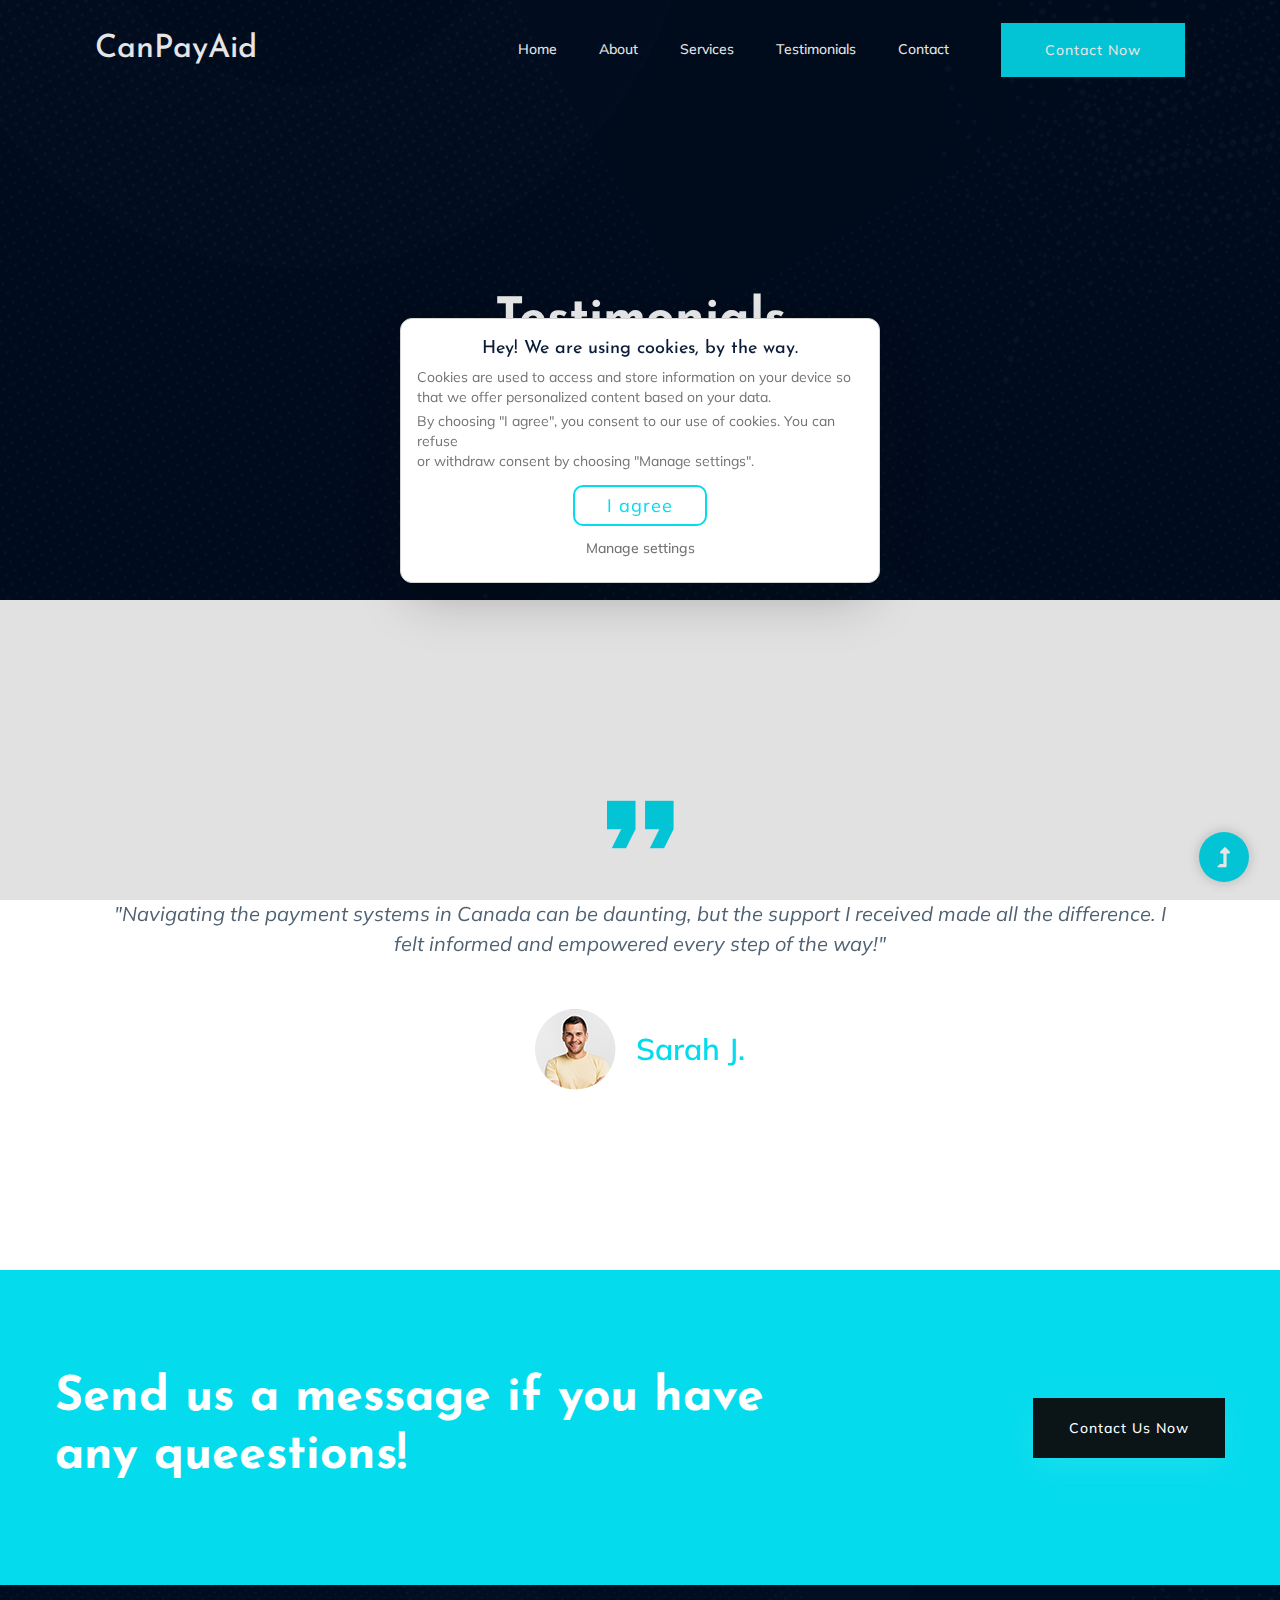
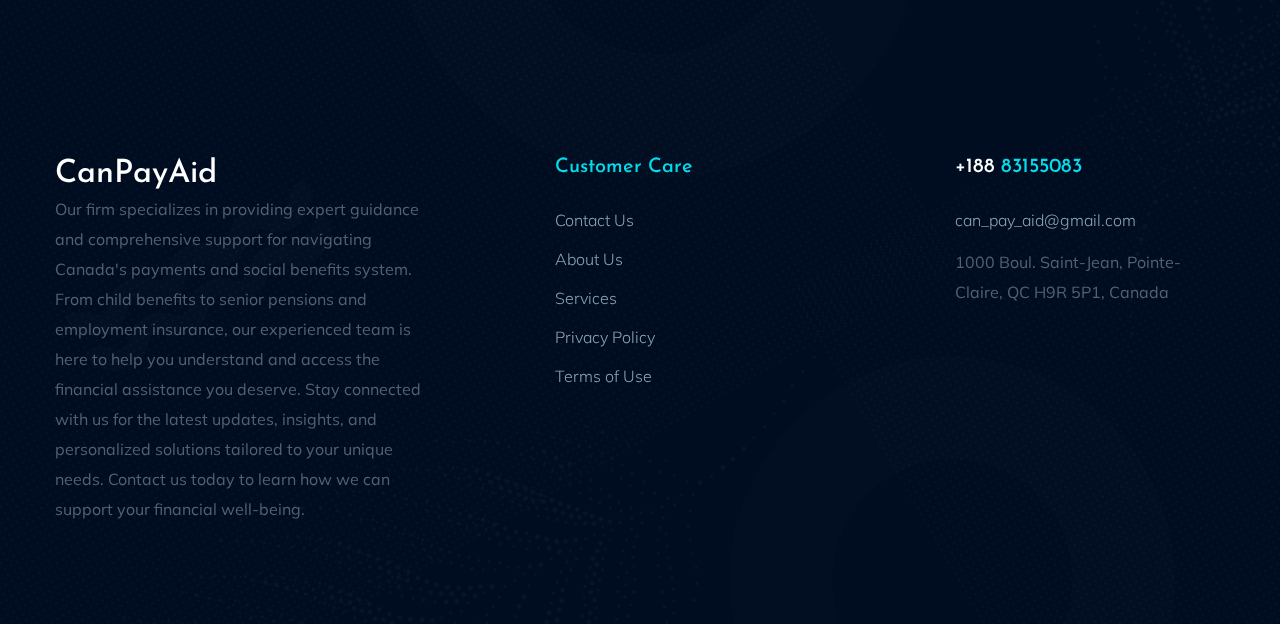
==== testimonials.html @ bedd72ec "WIP" ====
<!DOCTYPE html>
<html class="no-js" lang="zxx">
    <head>
        <meta charset="utf-8" />
        <meta http-equiv="x-ua-compatible" content="ie=edge" />
        <title>CanPayAid</title>
        <meta name="description" content="" />
        <meta name="viewport" content="width=device-width, initial-scale=1" />

        <link
            rel="shortcut icon"
            type="image/x-icon"
            href="assets/img/favicon.ico"
        />

        <!-- Cookie banner -->
        <link rel="stylesheet" href="cookie/on-cookies.css" />
        <script type="module" src="cookie/on-cookies.js" defer></script>

        <!-- CSS here -->
        <link rel="stylesheet" href="assets/css/bootstrap.min.css" />
        <link rel="stylesheet" href="assets/css/owl.carousel.min.css" />
        <link rel="stylesheet" href="assets/css/slicknav.css" />
        <link rel="stylesheet" href="assets/css/flaticon.css" />
        <link rel="stylesheet" href="assets/css/animate.min.css" />
        <link rel="stylesheet" href="assets/css/magnific-popup.css" />
        <link rel="stylesheet" href="assets/css/fontawesome-all.min.css" />
        <link rel="stylesheet" href="assets/css/themify-icons.css" />
        <link rel="stylesheet" href="assets/css/slick.css" />
        <link rel="stylesheet" href="assets/css/nice-select.css" />
        <link rel="stylesheet" href="assets/css/style.css" />
    </head>

    <body>
        <!-- Preloader Start -->
        <div id="preloader-active">
            <div
                class="preloader d-flex align-items-center justify-content-center"
            >
                <div class="preloader-inner position-relative">
                    <div class="preloader-circle"></div>
                    <div class="preloader-img pere-text">
                        <img src="assets/img/logo/loder.jpg" alt="" />
                    </div>
                </div>
            </div>
        </div>
        <!-- Preloader Start -->
        <header>
            <!-- Header Start -->
            <div class="header-area header_area header-transparent">
                <div class="main-header">
                    <div class="header-bottom header-sticky">
                        <div class="container-fluid">
                            <div class="row align-items-center">
                                <!-- Logo -->
                                <div class="col-xl-2 col-lg-1 col-md-1">
                                    <div class="logo">
                                        <a href="index.html"
                                            ><h2
                                                style="margin-bottom: 0px"
                                                class="text-white"
                                            >
                                                CanPayAid
                                            </h2></a
                                        >
                                    </div>
                                </div>
                                <div class="col-xl-8 col-lg-8 col-md-8">
                                    <!-- Main-menu -->
                                    <div
                                        class="main-menu f-right d-none d-lg-block"
                                    >
                                        <nav>
                                            <ul id="navigation">
                                                <li>
                                                    <a href="index.html"
                                                        >Home</a
                                                    >
                                                </li>
                                                <li>
                                                    <a href="about.html"
                                                        >About</a
                                                    >
                                                </li>
                                                <li>
                                                    <a href="services.html"
                                                        >Services</a
                                                    >
                                                </li>
                                                <li>
                                                    <a href="testimonials.html"
                                                        >Testimonials</a
                                                    >
                                                </li>
                                                <li>
                                                    <a href="contact.html"
                                                        >Contact</a
                                                    >
                                                </li>
                                            </ul>
                                        </nav>
                                    </div>
                                </div>
                                <div class="col-xl-2 col-lg-3 col-md-3">
                                    <div
                                        class="header-right-btn f-right d-none d-lg-block"
                                    >
                                        <a
                                            href="contact.html"
                                            class="btn header-btn"
                                            >Contact Now</a
                                        >
                                    </div>
                                </div>
                                <!-- Mobile Menu -->
                                <div class="col-12">
                                    <div
                                        class="mobile_menu d-block d-lg-none"
                                    ></div>
                                </div>
                            </div>
                        </div>
                    </div>
                </div>
            </div>
            <!-- Header End -->
        </header>
        <main>
            <!-- Hero Area Start -->
            <div
                class="hero-area hero-height2 d-flex align-items-center"
                data-background="assets/img/hero/h2_hero.jpg"
            >
                <div class="container">
                    <div class="row">
                        <div class="col-xl-12">
                            <div class="hero-cap text-center pt-50">
                                <h2>Testimonials</h2>
                            </div>
                        </div>
                    </div>
                </div>
            </div>
            <!-- Hero Area End -->

            <!-- Testimonial Start -->
            <div class="testimonial-area testimonial-padding">
                <div class="container">
                    <div class="row d-flex justify-content-center">
                        <div class="col-xl-11 col-lg-11 col-md-9">
                            <div class="h1-testimonial-active">
                                <!-- Single Testimonial -->
                                <div class="single-testimonial text-center">
                                    <!-- Testimonial Content -->
                                    <div class="testimonial-caption">
                                        <div class="testimonial-top-cap">
                                            <img
                                                src="assets/img/icon/testimonial.png"
                                                alt=""
                                            />
                                            <p>
                                                "Navigating the payment systems
                                                in Canada can be daunting, but
                                                the support I received made all
                                                the difference. I felt informed
                                                and empowered every step of the
                                                way!"
                                            </p>
                                        </div>
                                        <!-- founder -->
                                        <div
                                            class="testimonial-founder d-flex align-items-center justify-content-center"
                                        >
                                            <div class="founder-img">
                                                <img
                                                    src="assets/img/testmonial/Homepage_testi.png"
                                                    alt=""
                                                />
                                            </div>
                                            <div class="founder-text">
                                                <span>Sarah J.</span>
                                            </div>
                                        </div>
                                    </div>
                                </div>
                                <!-- Single Testimonial -->
                                <div class="single-testimonial text-center">
                                    <!-- Testimonial Content -->
                                    <div class="testimonial-caption">
                                        <div class="testimonial-top-cap">
                                            <img
                                                src="assets/img/icon/testimonial.png"
                                                alt=""
                                            />
                                            <p>
                                                "The information on social
                                                benefits was incredibly helpful.
                                                It clarified what I was eligible
                                                for and made applying for
                                                payments so much easier. Highly
                                                recommend!"
                                            </p>
                                        </div>
                                        <!-- founder -->
                                        <div
                                            class="testimonial-founder d-flex align-items-center justify-content-center"
                                        >
                                            <div class="founder-img">
                                                <img
                                                    src="assets/img/testmonial/Homepage_testi.png"
                                                    alt=""
                                                />
                                            </div>
                                            <div class="founder-text">
                                                <span>Mike R.</span>
                                            </div>
                                        </div>
                                    </div>
                                </div>
                                <!-- Single Testimonial -->
                                <div class="single-testimonial text-center">
                                    <!-- Testimonial Content -->
                                    <div class="testimonial-caption">
                                        <div class="testimonial-top-cap">
                                            <img
                                                src="assets/img/icon/testimonial.png"
                                                alt=""
                                            />
                                            <p>
                                                "I was overwhelmed by the
                                                various payment options
                                                available, but the guidance
                                                provided was clear and concise.
                                                It helped me choose what worked
                                                best for my situation."
                                            </p>
                                        </div>
                                        <!-- founder -->
                                        <div
                                            class="testimonial-founder d-flex align-items-center justify-content-center"
                                        >
                                            <div class="founder-img">
                                                <img
                                                    src="assets/img/testmonial/Homepage_testi.png"
                                                    alt=""
                                                />
                                            </div>
                                            <div class="founder-text">
                                                <span>Emma L.</span>
                                            </div>
                                        </div>
                                    </div>
                                </div>
                                <!-- Single Testimonial -->
                                <div class="single-testimonial text-center">
                                    <!-- Testimonial Content -->
                                    <div class="testimonial-caption">
                                        <div class="testimonial-top-cap">
                                            <img
                                                src="assets/img/icon/testimonial.png"
                                                alt=""
                                            />
                                            <p>
                                                "Understanding social benefits
                                                in Canada felt complicated at
                                                first, but the insights I
                                                received transformed my
                                                perspective. I now feel
                                                confident in managing my
                                                benefits."
                                            </p>
                                        </div>
                                        <!-- founder -->
                                        <div
                                            class="testimonial-founder d-flex align-items-center justify-content-center"
                                        >
                                            <div class="founder-img">
                                                <img
                                                    src="assets/img/testmonial/Homepage_testi.png"
                                                    alt=""
                                                />
                                            </div>
                                            <div class="founder-text">
                                                <span>David K.</span>
                                            </div>
                                        </div>
                                    </div>
                                </div>
                            </div>
                        </div>
                    </div>
                </div>
            </div>
            <!-- Testimonial End -->
            <!-- Want To Work Start -->
            <div class="wantToWork-area wantToWork-area2 w-padding2">
                <div class="container">
                    <div class="row align-items-center justify-content-between">
                        <div class="col-xl-8 col-lg-8 col-md-8">
                            <div class="wantToWork-caption wantToWork-caption2">
                                <h2>
                                    Send us a message if you have any
                                    queestions!
                                </h2>
                            </div>
                        </div>
                        <div class="col-xl-4 col-lg-4 col-md-4">
                            <a href="contact.html" class="btn btn-black f-right"
                                >contact us now</a
                            >
                        </div>
                    </div>
                </div>
            </div>
            <!-- Want To Work End -->
        </main>
        <footer>
            <!-- Footer Start-->
            <div class="footer-area">
                <div class="container">
                    <div class="footer-top footer-padding">
                        <div class="row justify-content-between">
                            <div class="col-xl-4 col-lg-4 col-md-4 col-sm-6">
                                <div class="single-footer-caption mb-50">
                                    <div class="single-footer-caption mb-30">
                                        <!-- logo -->
                                        <div class="footer-logo">
                                            <a href="index.html"
                                                ><h2
                                                    style="margin-bottom: 0px"
                                                    class="text-white"
                                                >
                                                    CanPayAid
                                                </h2></a
                                            >
                                            <p>
                                                Our firm specializes in
                                                providing expert guidance and
                                                comprehensive support for
                                                navigating Canada's payments and
                                                social benefits system. From
                                                child benefits to senior
                                                pensions and employment
                                                insurance, our experienced team
                                                is here to help you understand
                                                and access the financial
                                                assistance you deserve. Stay
                                                connected with us for the latest
                                                updates, insights, and
                                                personalized solutions tailored
                                                to your unique needs. Contact us
                                                today to learn how we can
                                                support your financial
                                                well-being.
                                            </p>
                                        </div>
                                    </div>
                                </div>
                            </div>
                            <div class="col-xl-3 col-lg-3 col-md-4 col-sm-6">
                                <div class="single-footer-caption mb-50">
                                    <div class="footer-tittle">
                                        <h4>Customer Care</h4>
                                        <ul>
                                            <li>
                                                <a href="contact.html"
                                                    >Contact Us</a
                                                >
                                            </li>
                                            <li>
                                                <a
                                                    href="about.html
                                            "
                                                    >About Us</a
                                                >
                                            </li>
                                            <li>
                                                <a href="services.html"
                                                    >Services</a
                                                >
                                            </li>
                                            <li>
                                                <a href="privacy-policy.html"
                                                    >Privacy Policy</a
                                                >
                                            </li>
                                            <li>
                                                <a href="terms-of-use.html">
                                                    Terms of Use</a
                                                >
                                            </li>
                                        </ul>
                                    </div>
                                </div>
                            </div>
                            <div class="col-xl-3 col-lg-3 col-md-4 col-sm-6">
                                <div class="single-footer-caption mb-50">
                                    <div class="footer-tittle">
                                        <h4><span>+188</span> 83155083</h4>
                                        <ul>
                                            <li>
                                                <a href="#"
                                                    >can_pay_aid@gmail.com</a
                                                >
                                            </li>
                                        </ul>
                                        <p>
                                            1000 Boul. Saint-Jean,
                                            Pointe-Claire, QC H9R 5P1, Canada
                                        </p>
                                    </div>
                                </div>
                            </div>
                        </div>
                    </div>
                </div>
            </div>
            <!-- Footer End-->
        </footer>
        <!-- Scroll Up -->
        <div id="back-top">
            <a title="Go to Top" href="#">
                <i class="fas fa-level-up-alt"></i
            ></a>
        </div>

        <!-- JS here -->
        <!-- All JS Custom Plugins Link Here here -->
        <script src="./assets/js/vendor/modernizr-3.5.0.min.js"></script>
        <!-- Jquery, Popper, Bootstrap -->
        <script src="./assets/js/vendor/jquery-1.12.4.min.js"></script>
        <script src="./assets/js/popper.min.js"></script>
        <script src="./assets/js/bootstrap.min.js"></script>
        <!-- Jquery Mobile Menu -->
        <script src="./assets/js/jquery.slicknav.min.js"></script>

        <!-- Jquery Slick , Owl-Carousel Plugins -->
        <script src="./assets/js/owl.carousel.min.js"></script>
        <script src="./assets/js/slick.min.js"></script>
        <!-- One Page, Animated-HeadLin -->
        <script src="./assets/js/wow.min.js"></script>
        <script src="./assets/js/animated.headline.js"></script>
        <script src="./assets/js/jquery.magnific-popup.js"></script>

        <!-- Nice-select, sticky -->
        <script src="./assets/js/jquery.nice-select.min.js"></script>
        <script src="./assets/js/jquery.sticky.js"></script>

        <!-- contact js -->
        <script src="./assets/js/contact.js"></script>
        <script src="./assets/js/jquery.form.js"></script>
        <script src="./assets/js/jquery.validate.min.js"></script>
        <script src="./assets/js/mail-script.js"></script>
        <script src="./assets/js/jquery.ajaxchimp.min.js"></script>

        <!-- Jquery Plugins, main Jquery -->
        <script src="./assets/js/plugins.js"></script>
        <script src="./assets/js/main.js"></script>
    </body>
</html>
---- cookie/on-cookies.css ----
@import url('https://fonts.googleapis.com/css2?family=Open+Sans:ital,wght@0,300..800;1,300..800&display=swap');

html {
    font-family: 'Open Sans', sans-serif;
}

/*
! tailwindcss v3.4.1 | MIT License | https://tailwindcss.com
*/

/*
1. Prevent padding and border from affecting element width. (https://github.com/mozdevs/cssremedy/issues/4)
2. Allow adding a border to an element by just adding a border-width. (https://github.com/tailwindcss/tailwindcss/pull/116)
*/

*,
::before,
::after {
    box-sizing: border-box;
    /* 1 */
    border-width: 0;
    /* 2 */
    border-style: solid;
    /* 2 */
    border-color: #e5e7eb;
    /* 2 */
}

::before,
::after {
    --tw-content: '';
}

/*
1. Use a consistent sensible line-height in all browsers.
2. Prevent adjustments of font size after orientation changes in iOS.
3. Use a more readable tab size.
4. Use the user's configured `sans` font-family by default.
5. Use the user's configured `sans` font-feature-settings by default.
6. Use the user's configured `sans` font-variation-settings by default.
7. Disable tap highlights on iOS
*/

html,
:host {
    line-height: 1.5;
    /* 1 */
    -webkit-text-size-adjust: 100%;
    /* 2 */
    -moz-tab-size: 4;
    /* 3 */
    -o-tab-size: 4;
    tab-size: 4;
    /* 3 */
    font-family: ui-sans-serif, system-ui, sans-serif, 'Apple Color Emoji',
        'Segoe UI Emoji', 'Segoe UI Symbol', 'Noto Color Emoji';
    /* 4 */
    font-feature-settings: normal;
    /* 5 */
    font-variation-settings: normal;
    /* 6 */
    -webkit-tap-highlight-color: transparent;
    /* 7 */
}

/*
1. Remove the margin in all browsers.
2. Inherit line-height from `html` so users can set them as a class directly on the `html` element.
*/

body {
    margin: 0;
    /* 1 */
    line-height: inherit;
    /* 2 */
}

/*
1. Add the correct height in Firefox.
2. Correct the inheritance of border color in Firefox. (https://bugzilla.mozilla.org/show_bug.cgi?id=190655)
3. Ensure horizontal rules are visible by default.
*/

hr {
    height: 0;
    /* 1 */
    color: inherit;
    /* 2 */
    border-top-width: 1px;
    /* 3 */
}

/*
Add the correct text decoration in Chrome, Edge, and Safari.
*/

abbr:where([title]) {
    -webkit-text-decoration: underline dotted;
    text-decoration: underline dotted;
}

/*
Remove the default font size and weight for headings.
*/

dialog h1,
dialog h2,
dialog h3,
dialog h4,
dialog h5,
dialog h6 {
    font-size: inherit;
    font-weight: inherit;
}

/*
Reset links to optimize for opt-in styling instead of opt-out.
*/

a {
    color: inherit;
    text-decoration: inherit;
}

/*
Add the correct font weight in Edge and Safari.
*/

b,
strong {
    font-weight: bolder;
}

/*
1. Use the user's configured `mono` font-family by default.
2. Use the user's configured `mono` font-feature-settings by default.
3. Use the user's configured `mono` font-variation-settings by default.
4. Correct the odd `em` font sizing in all browsers.
*/

code,
kbd,
samp,
pre {
    font-family: ui-monospace, SFMono-Regular, Menlo, Monaco, Consolas,
        'Liberation Mono', 'Courier New', monospace;
    /* 1 */
    font-feature-settings: normal;
    /* 2 */
    font-variation-settings: normal;
    /* 3 */
    font-size: 1em;
    /* 4 */
}

/*
Add the correct font size in all browsers.
*/

small {
    font-size: 80%;
}

/*
Prevent `sub` and `sup` elements from affecting the line height in all browsers.
*/

sub,
sup {
    font-size: 75%;
    line-height: 0;
    position: relative;
    vertical-align: baseline;
}

sub {
    bottom: -0.25em;
}

sup {
    top: -0.5em;
}

/*
1. Remove text indentation from table contents in Chrome and Safari. (https://bugs.chromium.org/p/chromium/issues/detail?id=999088, https://bugs.webkit.org/show_bug.cgi?id=201297)
2. Correct table border color inheritance in all Chrome and Safari. (https://bugs.chromium.org/p/chromium/issues/detail?id=935729, https://bugs.webkit.org/show_bug.cgi?id=195016)
3. Remove gaps between table borders by default.
*/

table {
    text-indent: 0;
    /* 1 */
    border-color: inherit;
    /* 2 */
    border-collapse: collapse;
    /* 3 */
}

/*
1. Change the font styles in all browsers.
2. Remove the margin in Firefox and Safari.
3. Remove default padding in all browsers.
*/

button,
input,
optgroup,
select,
textarea {
    font-family: inherit;
    /* 1 */
    font-feature-settings: inherit;
    /* 1 */
    font-variation-settings: inherit;
    /* 1 */
    font-size: 100%;
    /* 1 */
    font-weight: inherit;
    /* 1 */
    line-height: inherit;
    /* 1 */
    color: inherit;
    /* 1 */
    margin: 0;
    /* 2 */
    padding: 0;
    /* 3 */
}

/*
Remove the inheritance of text transform in Edge and Firefox.
*/

button,
select {
    text-transform: none;
}

/*
1. Correct the inability to style clickable types in iOS and Safari.
2. Remove default button styles.
*/

button,
[type='button'],
[type='reset'],
[type='submit'] {
    -webkit-appearance: button;
    appearance: button;
    /* 1 */
    /* background-color: transparent; */
    /* 2 */
    /* background-image: none; */
    /* 2 */
}

/*
Use the modern Firefox focus style for all focusable elements.
*/

:-moz-focusring {
    outline: auto;
}

/*
Remove the additional `:invalid` styles in Firefox. (https://github.com/mozilla/gecko-dev/blob/2f9eacd9d3d995c937b4251a5557d95d494c9be1/layout/style/res/forms.css#L728-L737)
*/

:-moz-ui-invalid {
    box-shadow: none;
}

/*
Add the correct vertical alignment in Chrome and Firefox.
*/

progress {
    vertical-align: baseline;
}

/*
Correct the cursor style of increment and decrement buttons in Safari.
*/

::-webkit-inner-spin-button,
::-webkit-outer-spin-button {
    height: auto;
}

/*
1. Correct the odd appearance in Chrome and Safari.
2. Correct the outline style in Safari.
*/

[type='search'] {
    -webkit-appearance: textfield;
    appearance: textfield;
    /* 1 */
    outline-offset: -2px;
    /* 2 */
}

/*
Remove the inner padding in Chrome and Safari on macOS.
*/

::-webkit-search-decoration {
    -webkit-appearance: none;
}

/*
1. Correct the inability to style clickable types in iOS and Safari.
2. Change font properties to `inherit` in Safari.
*/

::-webkit-file-upload-button {
    -webkit-appearance: button;
    /* 1 */
    font: inherit;
    /* 2 */
}

/*
Add the correct display in Chrome and Safari.
*/

summary {
    display: list-item;
}

/*
Removes the default spacing and border for appropriate elements.
*/

dialog blockquote,
dialog dl,
dialog dd,
dialog h1,
dialog h2,
dialog h3,
dialog h4,
dialog h5,
dialog h6,
dialog hr,
dialog figure,
dialog p,
dialog pre {
    margin: 0;
}

fieldset {
    margin: 0;
    padding: 0;
}

legend {
    padding: 0;
}

ol,
ul,
menu {
    list-style: none;
    margin: 0;
    padding: 0;
}

/*
Reset default styling for dialogs.
*/

dialog {
    padding: 0;
}

/*
Prevent resizing textareas horizontally by default.
*/

textarea {
    resize: vertical;
}

/*
1. Reset the default placeholder opacity in Firefox. (https://github.com/tailwindlabs/tailwindcss/issues/3300)
2. Set the default placeholder color to the user's configured gray 400 color.
*/

input::-moz-placeholder,
textarea::-moz-placeholder {
    opacity: 1;
    /* 1 */
    color: #9ca3af;
    /* 2 */
}

input::placeholder,
textarea::placeholder {
    opacity: 1;
    /* 1 */
    color: #9ca3af;
    /* 2 */
}

/*
Set the default cursor for buttons.
*/

button,
[role='button'] {
    cursor: pointer;
}

/*
Make sure disabled buttons don't get the pointer cursor.
*/

:disabled {
    cursor: default;
}

/*
1. Make replaced elements `display: block` by default. (https://github.com/mozdevs/cssremedy/issues/14)
2. Add `vertical-align: middle` to align replaced elements more sensibly by default. (https://github.com/jensimmons/cssremedy/issues/14#issuecomment-634934210)
   This can trigger a poorly considered lint error in some tools but is included by design.
*/

dialog img,
dialog svg,
dialog video,
dialog canvas,
dialog audio,
dialog iframe,
dialog embed,
dialog object {
    display: block;
    /* 1 */
    vertical-align: middle;
    /* 2 */
}

/*
Constrain images and videos to the parent width and preserve their intrinsic aspect ratio. (https://github.com/mozdevs/cssremedy/issues/14)
*/

dialog img,
dialog video {
    max-width: 100%;
    height: auto;
}

/* Make elements with the HTML hidden attribute stay hidden by default */

[hidden] {
    display: none;
}

*,
::before,
::after {
    --tw-border-spacing-x: 0;
    --tw-border-spacing-y: 0;
    --tw-translate-x: 0;
    --tw-translate-y: 0;
    --tw-rotate: 0;
    --tw-skew-x: 0;
    --tw-skew-y: 0;
    --tw-scale-x: 1;
    --tw-scale-y: 1;
    --tw-pan-x: ;
    --tw-pan-y: ;
    --tw-pinch-zoom: ;
    --tw-scroll-snap-strictness: proximity;
    --tw-gradient-from-position: ;
    --tw-gradient-via-position: ;
    --tw-gradient-to-position: ;
    --tw-ordinal: ;
    --tw-slashed-zero: ;
    --tw-numeric-figure: ;
    --tw-numeric-spacing: ;
    --tw-numeric-fraction: ;
    --tw-ring-inset: ;
    --tw-ring-offset-width: 0px;
    --tw-ring-offset-color: #fff;
    --tw-ring-color: rgb(59 130 246 / 0.5);
    --tw-ring-offset-shadow: 0 0 #0000;
    --tw-ring-shadow: 0 0 #0000;
    --tw-shadow: 0 0 #0000;
    --tw-shadow-colored: 0 0 #0000;
    --tw-blur: ;
    --tw-brightness: ;
    --tw-contrast: ;
    --tw-grayscale: ;
    --tw-hue-rotate: ;
    --tw-invert: ;
    --tw-saturate: ;
    --tw-sepia: ;
    --tw-drop-shadow: ;
    --tw-backdrop-blur: ;
    --tw-backdrop-brightness: ;
    --tw-backdrop-contrast: ;
    --tw-backdrop-grayscale: ;
    --tw-backdrop-hue-rotate: ;
    --tw-backdrop-invert: ;
    --tw-backdrop-opacity: ;
    --tw-backdrop-saturate: ;
    --tw-backdrop-sepia: ;
}

::backdrop {
    --tw-border-spacing-x: 0;
    --tw-border-spacing-y: 0;
    --tw-translate-x: 0;
    --tw-translate-y: 0;
    --tw-rotate: 0;
    --tw-skew-x: 0;
    --tw-skew-y: 0;
    --tw-scale-x: 1;
    --tw-scale-y: 1;
    --tw-pan-x: ;
    --tw-pan-y: ;
    --tw-pinch-zoom: ;
    --tw-scroll-snap-strictness: proximity;
    --tw-gradient-from-position: ;
    --tw-gradient-via-position: ;
    --tw-gradient-to-position: ;
    --tw-ordinal: ;
    --tw-slashed-zero: ;
    --tw-numeric-figure: ;
    --tw-numeric-spacing: ;
    --tw-numeric-fraction: ;
    --tw-ring-inset: ;
    --tw-ring-offset-width: 0px;
    --tw-ring-offset-color: #fff;
    --tw-ring-color: rgb(59 130 246 / 0.5);
    --tw-ring-offset-shadow: 0 0 #0000;
    --tw-ring-shadow: 0 0 #0000;
    --tw-shadow: 0 0 #0000;
    --tw-shadow-colored: 0 0 #0000;
    --tw-blur: ;
    --tw-brightness: ;
    --tw-contrast: ;
    --tw-grayscale: ;
    --tw-hue-rotate: ;
    --tw-invert: ;
    --tw-saturate: ;
    --tw-sepia: ;
    --tw-drop-shadow: ;
    --tw-backdrop-blur: ;
    --tw-backdrop-brightness: ;
    --tw-backdrop-contrast: ;
    --tw-backdrop-grayscale: ;
    --tw-backdrop-hue-rotate: ;
    --tw-backdrop-invert: ;
    --tw-backdrop-opacity: ;
    --tw-backdrop-saturate: ;
    --tw-backdrop-sepia: ;
}

.ont-sr-only {
    position: absolute;
    width: 1px;
    height: 1px;
    padding: 0;
    margin: -1px;
    overflow: hidden;
    clip: rect(0, 0, 0, 0);
    white-space: nowrap;
    border-width: 0;
}

.ont-fixed {
    position: fixed;
}

.ont-relative {
    position: relative;
}

.ont-bottom-\[3\%\] {
    bottom: 3%;
}

.ont-left-\[3\%\] {
    left: 3%;
}

.ont-z-\[9999\] {
    z-index: 9999;
}

.ont-mx-0 {
    margin-left: 0px;
    margin-right: 0px;
}

.ont-mx-auto {
    margin-left: auto;
    margin-right: auto;
}

.ont-my-4 {
    margin-top: 1rem;
    margin-bottom: 1rem;
}

.ont-mt-2 {
    margin-top: 0.5rem;
}

.ont-mt-4 {
    margin-top: 1rem;
}

.ont-block {
    display: block;
}

.ont-flex {
    display: flex;
}

.ont-inline-flex {
    display: inline-flex;
}

.ont-hidden {
    display: none;
}

.ont-h-12 {
    height: 3rem;
}

.ont-h-6 {
    height: 1.5rem;
}

.ont-h-\[5000px\] {
    height: 5000px;
}

.ont-max-h-\[300px\] {
    max-height: 300px;
}

.ont-min-h-screen {
    min-height: 100vh;
}

.ont-w-1\/2 {
    width: 50%;
}

.ont-w-11 {
    width: 2.75rem;
}

.ont-w-12 {
    width: 3rem;
}

.ont-w-fit {
    width: -moz-fit-content;
    width: fit-content;
}

.ont-w-full {
    width: 100%;
}

.ont-max-w-\[1920px\] {
    max-width: 1920px;
}

.ont-max-w-\[20rem\] {
    max-width: 20rem;
}

.ont-rotate-0 {
    --tw-rotate: 0deg;
    transform: translate(var(--tw-translate-x), var(--tw-translate-y))
        rotate(var(--tw-rotate)) skewX(var(--tw-skew-x)) skewY(var(--tw-skew-y))
        scaleX(var(--tw-scale-x)) scaleY(var(--tw-scale-y));
}

.ont-transform {
    transform: translate(var(--tw-translate-x), var(--tw-translate-y))
        rotate(var(--tw-rotate)) skewX(var(--tw-skew-x)) skewY(var(--tw-skew-y))
        scaleX(var(--tw-scale-x)) scaleY(var(--tw-scale-y));
}

.ont-cursor-pointer {
    cursor: pointer;
}

.ont-select-none {
    -webkit-user-select: none;
    -moz-user-select: none;
    user-select: none;
}

.ont-list-none {
    list-style-type: none;
}

.ont-flex-col {
    flex-direction: column;
}

.ont-items-start {
    align-items: flex-start;
}

.ont-items-center {
    align-items: center;
}

.ont-justify-center {
    justify-content: center;
}

.ont-justify-between {
    justify-content: space-between;
}

.ont-gap-1 {
    gap: 0.25rem;
}

.ont-gap-2 {
    gap: 0.5rem;
}

.ont-gap-4 {
    gap: 1rem;
}

.ont-overflow-hidden {
    overflow: hidden;
}

.ont-rounded-3xl {
    border-radius: 1.5rem;
}

.ont-rounded-full {
    border-radius: 9999px;
}

.ont-rounded-xl {
    border-radius: 0.75rem;
}

.ont-border {
    border-width: 1px;
}

.ont-border-2 {
    border-width: 2px;
}

.ont-border-b {
    border-bottom-width: 1px;
}

.ont-border-blue-700 {
    --tw-border-opacity: 1;
    border-color: rgb(29 78 216 / var(--tw-border-opacity));
}

.ont-border-neutral-300 {
    --tw-border-opacity: 1;
    border-color: rgb(212 212 212 / var(--tw-border-opacity));
}

.ont-border-slate-300 {
    --tw-border-opacity: 1;
    border-color: rgb(203 213 225 / var(--tw-border-opacity));
}

.ont-bg-blue-600 {
    --tw-bg-opacity: 1;
    background-color: rgb(37 99 235 / var(--tw-bg-opacity));
}

.ont-bg-gray-200 {
    --tw-bg-opacity: 1;
    background-color: rgb(229 231 235 / var(--tw-bg-opacity));
}

.ont-bg-white {
    --tw-bg-opacity: 1;
    background-color: rgb(255 255 255 / var(--tw-bg-opacity));
}

.ont-stroke-blue-600 {
    stroke: #2563eb;
}

.ont-object-cover {
    -o-object-fit: cover;
    object-fit: cover;
}

.ont-p-2 {
    padding: 0.5rem;
}

.ont-p-4 {
    padding: 1rem;
}

.ont-px-2 {
    padding-left: 0.5rem;
    padding-right: 0.5rem;
}

.ont-py-2 {
    padding-top: 0.5rem;
    padding-bottom: 0.5rem;
}

.ont-py-3 {
    padding-top: 0.75rem;
    padding-bottom: 0.75rem;
}

.ont-text-center {
    text-align: center;
}

.ont-font-mono {
    font-family: ui-monospace, SFMono-Regular, Menlo, Monaco, Consolas,
        'Liberation Mono', 'Courier New', monospace;
}

.ont-text-3xl {
    font-size: 1.875rem;
    line-height: 2.25rem;
}

.ont-text-lg {
    font-size: 1.125rem;
    line-height: 1.75rem;
}

.ont-text-sm {
    font-size: 0.875rem;
    line-height: 1.25rem;
}

.ont-font-bold {
    font-weight: 700;
}

.ont-font-medium {
    font-weight: 500;
}

.ont-font-semibold {
    font-weight: 600;
}

.ont-uppercase {
    text-transform: uppercase;
}

.ont-leading-6 {
    line-height: 1.5rem;
}

.ont-tracking-wide {
    letter-spacing: 0.025em;
}

.ont-tracking-wider {
    letter-spacing: 0.05em;
}

.ont-text-blue-700 {
    --tw-text-opacity: 1;
    color: rgb(29 78 216 / var(--tw-text-opacity));
}

.ont-text-neutral-500 {
    --tw-text-opacity: 1;
    color: rgb(115 115 115 / var(--tw-text-opacity));
}

.ont-text-neutral-700 {
    --tw-text-opacity: 1;
    color: rgb(64 64 64 / var(--tw-text-opacity));
}

.ont-text-slate-600 {
    --tw-text-opacity: 1;
    color: rgb(71 85 105 / var(--tw-text-opacity));
}

.ont-text-slate-900 {
    --tw-text-opacity: 1;
    color: rgb(15 23 42 / var(--tw-text-opacity));
}

.ont-text-white {
    --tw-text-opacity: 1;
    color: rgb(255 255 255 / var(--tw-text-opacity));
}

.ont-opacity-0 {
    opacity: 0;
}

.ont-opacity-100 {
    opacity: 1;
}

.ont-shadow-2xl {
    --tw-shadow: 0 25px 50px -12px rgb(0 0 0 / 0.25);
    --tw-shadow-colored: 0 25px 50px -12px var(--tw-shadow-color);
    box-shadow: var(--tw-ring-offset-shadow, 0 0 #0000),
        var(--tw-ring-shadow, 0 0 #0000), var(--tw-shadow);
}

.ont-transition-all {
    transition-property: all;
    transition-timing-function: cubic-bezier(0.4, 0, 0.2, 1);
    transition-duration: 150ms;
}

.ont-transition-opacity {
    transition-property: opacity;
    transition-timing-function: cubic-bezier(0.4, 0, 0.2, 1);
    transition-duration: 150ms;
}

.ont-duration-300 {
    transition-duration: 300ms;
}

.ont-duration-500 {
    transition-duration: 500ms;
}

.ont-duration-700 {
    transition-duration: 700ms;
}

/* brightness */
.ont-brightness-75 {
    filter: brightness(0.75);
}

.hover\:ont-brightness-75:hover {
    filter: brightness(0.75);
}

/* width */

::-webkit-scrollbar {
    width: 0.5rem;
}

/* Track */

::-webkit-scrollbar-track {
    background: #f1f1f1;
}

/* Handle */

::-webkit-scrollbar-thumb {
    background: #888;
    border-radius: 0.5rem;
}

/* Handle on hover */

::-webkit-scrollbar-thumb:hover {
    background: #555;
}

.after\:ont-absolute::after {
    content: var(--tw-content);
    position: absolute;
}

.after\:ont-left-\[2px\]::after {
    content: var(--tw-content);
    left: 2px;
}

.after\:ont-top-\[2px\]::after {
    content: var(--tw-content);
    top: 2px;
}

.after\:ont-h-5::after {
    content: var(--tw-content);
    height: 1.25rem;
}

.after\:ont-w-5::after {
    content: var(--tw-content);
    width: 1.25rem;
}

.after\:ont-rounded-full::after {
    content: var(--tw-content);
    border-radius: 9999px;
}

.after\:ont-border::after {
    content: var(--tw-content);
    border-width: 1px;
}

.after\:ont-border-gray-300::after {
    content: var(--tw-content);
    --tw-border-opacity: 1;
    border-color: rgb(209 213 219 / var(--tw-border-opacity));
}

.after\:ont-bg-white::after {
    content: var(--tw-content);
    --tw-bg-opacity: 1;
    background-color: rgb(255 255 255 / var(--tw-bg-opacity));
}

.after\:ont-transition-all::after {
    content: var(--tw-content);
    transition-property: all;
    transition-timing-function: cubic-bezier(0.4, 0, 0.2, 1);
    transition-duration: 150ms;
}

.after\:ont-content-\[\"\"\]::after {
    --tw-content: '';
    content: var(--tw-content);
}

.hover\:ont-border-blue-300:hover {
    --tw-border-opacity: 1;
    border-color: rgb(147 197 253 / var(--tw-border-opacity));
}

.hover\:ont-bg-blue-200:hover {
    --tw-bg-opacity: 0.5;
    background-color: rgb(114 90 193 / var(--tw-bg-opacity));
}

.hover\:ont-bg-blue-700:hover {
    --tw-bg-opacity: 1;
    background-color: rgb(29 78 216 / var(--tw-bg-opacity));
}

.hover\:ont-text-neutral-700:hover {
    --tw-text-opacity: 1;
    color: rgb(64 64 64 / var(--tw-text-opacity));
}

.hover\:ont-shadow-xl:hover {
    --tw-shadow: 0 20px 25px -5px rgb(0 0 0 / 0.1),
        0 8px 10px -6px rgb(0 0 0 / 0.1);
    --tw-shadow-colored: 0 20px 25px -5px var(--tw-shadow-color),
        0 8px 10px -6px var(--tw-shadow-color);
    box-shadow: var(--tw-ring-offset-shadow, 0 0 #0000),
        var(--tw-ring-shadow, 0 0 #0000), var(--tw-shadow);
}

.ont-group:hover .group-hover\:ont-stroke-blue-800 {
    stroke: #04dbec;
}

.ont-peer:checked ~ .peer-checked\:ont-bg-blue-600 {
    --tw-bg-opacity: 1;
    background-color: #04dbec;
}

.ont-peer:checked ~ .peer-checked\:after\:ont-translate-x-full::after {
    content: var(--tw-content);
    --tw-translate-x: 100%;
    transform: translate(var(--tw-translate-x), var(--tw-translate-y))
        rotate(var(--tw-rotate)) skewX(var(--tw-skew-x)) skewY(var(--tw-skew-y))
        scaleX(var(--tw-scale-x)) scaleY(var(--tw-scale-y));
}

.ont-peer:checked ~ .peer-checked\:after\:ont-border-white::after {
    content: var(--tw-content);
    --tw-border-opacity: 1;
    border-color: rgb(255 255 255 / var(--tw-border-opacity));
}

.ont-peer:focus ~ .peer-focus\:ont-ring-4 {
    --tw-ring-offset-shadow: var(--tw-ring-inset) 0 0 0
        var(--tw-ring-offset-width) var(--tw-ring-offset-color);
    --tw-ring-shadow: var(--tw-ring-inset) 0 0 0
        calc(4px + var(--tw-ring-offset-width)) var(--tw-ring-color);
    box-shadow: var(--tw-ring-offset-shadow), var(--tw-ring-shadow),
        var(--tw-shadow, 0 0 #0000);
}

.ont-peer:focus ~ .peer-focus\:ont-ring-blue-300 {
    --tw-ring-opacity: 1;
    --tw-ring-color: rgb(147 197 253 / var(--tw-ring-opacity));
}

.primary-color {
    background-color: #04dbec;
}

.ont-custom-btn {
    width: 30%;
    position: relative;
    display: flex;
    justify-content: center;
    align-items: center;
    margin-inline: auto;
    margin-top: 10px;
    padding: 5px 10px;
    text-align: center;
    font-size: 18px;
    letter-spacing: 1px;
    text-decoration: none;
    color: #04dbec;
    background: transparent;
    cursor: pointer;
    transition: ease-out 0.5s;
    border: 2px solid #04dbec;
    border-radius: 10px;
    box-shadow: inset 0 0 0 0 #04dbec;
}

.ont-custom-btn:hover {
    color: white;
    box-shadow: inset 0 -100px 0 0 #04dbec;
}

.ont-custom-btn:active {
    transform: scale(0.9);
}

.fade-in {
    animation: fadeIn 0.25s ease-in-out;
}

.fade-out {
    animation: fadeOut 0.25s ease-in-out;
}

@keyframes fadeIn {
    0% {
        transform: translateX(-100%);
    }
    100% {
        transform: translateX(0);
    }
}

@keyframes fadeOut {
    0% {
        transform: translateX(0);
    }
    100% {
        transform: translateX(-100%);
    }
}

.collapsed {
    max-height: 0;
    overflow: hidden;
    transition: max-height 0.3s ease-out;
}

.expanded {
    max-height: 1000px;
    transition: max-height 0.5s ease-in;
}

@media (min-width: 640px) {
    .sm\:ont-max-w-\[30rem\] {
        max-width: 30rem;
    }
}

@media (prefers-color-scheme: dark) {
    .dark\:ont-border-gray-600 {
        --tw-border-opacity: 1;
        border-color: rgb(75 85 99 / var(--tw-border-opacity));
    }

    .ont-peer:focus ~ .dark\:peer-focus\:ont-ring-blue-800 {
        --tw-ring-opacity: 1;
        --tw-ring-color: rgb(30 64 175 / var(--tw-ring-opacity));
    }
}

.\[\&_svg\]\:open\:ont--rotate-180[open] svg {
    --tw-rotate: -180deg;
    transform: translate(var(--tw-translate-x), var(--tw-translate-y))
        rotate(var(--tw-rotate)) skewX(var(--tw-skew-x)) skewY(var(--tw-skew-y))
        scaleX(var(--tw-scale-x)) scaleY(var(--tw-scale-y));
}
---- assets/css/flaticon.css ----
/*
  	Flaticon icon font: Flaticon
  	Creation date: 24/02/2020 10:25
  	*/

@font-face {
  font-family: "Flaticon";
  src: url("../fonts/Flaticon.eot");
  src: url("../fonts/Flaticon.eot?#iefix") format("embedded-opentype"),
       url("../fonts/Flaticon.woff2") format("woff2"),
       url("../fonts/Flaticon.woff") format("woff"),
       url("../fonts/Flaticon.ttf") format("truetype"),
       url("../fonts/Flaticon.svg#Flaticon") format("svg");
  font-weight: normal;
  font-style: normal;
}

@media screen and (-webkit-min-device-pixel-ratio:0) {
  @font-face {
    font-family: "Flaticon";
    src: url("../fonts/Flaticon.svg#Flaticon") format("svg");
  }
}

[class^="flaticon-"]:before, [class*=" flaticon-"]:before,
[class^="flaticon-"]:after, [class*=" flaticon-"]:after {   
  font-family: Flaticon;
font-style: normal;

}

.flaticon-tour:before { content: "\f100"; }
.flaticon-pay:before { content: "\f101"; }
.flaticon-experience:before { content: "\f102"; }
.flaticon-good:before { content: "\f103"; }
.flaticon-quote:before { content: "\f104"; }
.flaticon-arrow:before { content: "\f105"; }
---- assets/css/themify-icons.css ----
@font-face {
	font-family: 'themify';
	src:url('../fonts/themify.eot?-fvbane');


	src:url('../fonts/themify.eot?#iefix-fvbane') format('embedded-opentype'),
		url('../fonts/themify.woff?-fvbane') format('woff'),
		url('../fonts/themify.ttf?-fvbane') format('truetype'),
		url('../fonts/themify.svg?-fvbane#themify') format('svg');
	font-weight: normal;
	font-style: normal;
}

[class^="ti-"], [class*=" ti-"] {
	font-family: 'themify';
	speak: none;
	font-style: normal;
	font-weight: normal;
	font-variant: normal;
	text-transform: none;
	line-height: 1;

	/* Better Font Rendering =========== */
	-webkit-font-smoothing: antialiased;
	-moz-osx-font-smoothing: grayscale;
}

.ti-wand:before {
	content: "\e600";
}
.ti-volume:before {
	content: "\e601";
}
.ti-user:before {
	content: "\e602";
}
.ti-unlock:before {
	content: "\e603";
}
.ti-unlink:before {
	content: "\e604";
}
.ti-trash:before {
	content: "\e605";
}
.ti-thought:before {
	content: "\e606";
}
.ti-target:before {
	content: "\e607";
}
.ti-tag:before {
	content: "\e608";
}
.ti-tablet:before {
	content: "\e609";
}
.ti-star:before {
	content: "\e60a";
}
.ti-spray:before {
	content: "\e60b";
}
.ti-signal:before {
	content: "\e60c";
}
.ti-shopping-cart:before {
	content: "\e60d";
}
.ti-shopping-cart-full:before {
	content: "\e60e";
}
.ti-settings:before {
	content: "\e60f";
}
.ti-search:before {
	content: "\e610";
}
.ti-zoom-in:before {
	content: "\e611";
}
.ti-zoom-out:before {
	content: "\e612";
}
.ti-cut:before {
	content: "\e613";
}
.ti-ruler:before {
	content: "\e614";
}
.ti-ruler-pencil:before {
	content: "\e615";
}
.ti-ruler-alt:before {
	content: "\e616";
}
.ti-bookmark:before {
	content: "\e617";
}
.ti-bookmark-alt:before {
	content: "\e618";
}
.ti-reload:before {
	content: "\e619";
}
.ti-plus:before {
	content: "\e61a";
}
.ti-pin:before {
	content: "\e61b";
}
.ti-pencil:before {
	content: "\e61c";
}
.ti-pencil-alt:before {
	content: "\e61d";
}
.ti-paint-roller:before {
	content: "\e61e";
}
.ti-paint-bucket:before {
	content: "\e61f";
}
.ti-na:before {
	content: "\e620";
}
.ti-mobile:before {
	content: "\e621";
}
.ti-minus:before {
	content: "\e622";
}
.ti-medall:before {
	content: "\e623";
}
.ti-medall-alt:before {
	content: "\e624";
}
.ti-marker:before {
	content: "\e625";
}
.ti-marker-alt:before {
	content: "\e626";
}
.ti-arrow-up:before {
	content: "\e627";
}
.ti-arrow-right:before {
	content: "\e628";
}
.ti-arrow-left:before {
	content: "\e629";
}
.ti-arrow-down:before {
	content: "\e62a";
}
.ti-lock:before {
	content: "\e62b";
}
.ti-location-arrow:before {
	content: "\e62c";
}
.ti-link:before {
	content: "\e62d";
}
.ti-layout:before {
	content: "\e62e";
}
.ti-layers:before {
	content: "\e62f";
}
.ti-layers-alt:before {
	content: "\e630";
}
.ti-key:before {
	content: "\e631";
}
.ti-import:before {
	content: "\e632";
}
.ti-image:before {
	content: "\e633";
}
.ti-heart:before {
	content: "\e634";
}
.ti-heart-broken:before {
	content: "\e635";
}
.ti-hand-stop:before {
	content: "\e636";
}
.ti-hand-open:before {
	content: "\e637";
}
.ti-hand-drag:before {
	content: "\e638";
}
.ti-folder:before {
	content: "\e639";
}
.ti-flag:before {
	content: "\e63a";
}
.ti-flag-alt:before {
	content: "\e63b";
}
.ti-flag-alt-2:before {
	content: "\e63c";
}
.ti-eye:before {
	content: "\e63d";
}
.ti-export:before {
	content: "\e63e";
}
.ti-exchange-vertical:before {
	content: "\e63f";
}
.ti-desktop:before {
	content: "\e640";
}
.ti-cup:before {
	content: "\e641";
}
.ti-crown:before {
	content: "\e642";
}
.ti-comments:before {
	content: "\e643";
}
.ti-comment:before {
	content: "\e644";
}
.ti-comment-alt:before {
	content: "\e645";
}
.ti-close:before {
	content: "\e646";
}
.ti-clip:before {
	content: "\e647";
}
.ti-angle-up:before {
	content: "\e648";
}
.ti-angle-right:before {
	content: "\e649";
}
.ti-angle-left:before {
	content: "\e64a";
}
.ti-angle-down:before {
	content: "\e64b";
}
.ti-check:before {
	content: "\e64c";
}
.ti-check-box:before {
	content: "\e64d";
}
.ti-camera:before {
	content: "\e64e";
}
.ti-announcement:before {
	content: "\e64f";
}
.ti-brush:before {
	content: "\e650";
}
.ti-briefcase:before {
	content: "\e651";
}
.ti-bolt:before {
	content: "\e652";
}
.ti-bolt-alt:before {
	content: "\e653";
}
.ti-blackboard:before {
	content: "\e654";
}
.ti-bag:before {
	content: "\e655";
}
.ti-move:before {
	content: "\e656";
}
.ti-arrows-vertical:before {
	content: "\e657";
}
.ti-arrows-horizontal:before {
	content: "\e658";
}
.ti-fullscreen:before {
	content: "\e659";
}
.ti-arrow-top-right:before {
	content: "\e65a";
}
.ti-arrow-top-left:before {
	content: "\e65b";
}
.ti-arrow-circle-up:before {
	content: "\e65c";
}
.ti-arrow-circle-right:before {
	content: "\e65d";
}
.ti-arrow-circle-left:before {
	content: "\e65e";
}
.ti-arrow-circle-down:before {
	content: "\e65f";
}
.ti-angle-double-up:before {
	content: "\e660";
}
.ti-angle-double-right:before {
	content: "\e661";
}
.ti-angle-double-left:before {
	content: "\e662";
}
.ti-angle-double-down:before {
	content: "\e663";
}
.ti-zip:before {
	content: "\e664";
}
.ti-world:before {
	content: "\e665";
}
.ti-wheelchair:before {
	content: "\e666";
}
.ti-view-list:before {
	content: "\e667";
}
.ti-view-list-alt:before {
	content: "\e668";
}
.ti-view-grid:before {
	content: "\e669";
}
.ti-uppercase:before {
	content: "\e66a";
}
.ti-upload:before {
	content: "\e66b";
}
.ti-underline:before {
	content: "\e66c";
}
.ti-truck:before {
	content: "\e66d";
}
.ti-timer:before {
	content: "\e66e";
}
.ti-ticket:before {
	content: "\e66f";
}
.ti-thumb-up:before {
	content: "\e670";
}
.ti-thumb-down:before {
	content: "\e671";
}
.ti-text:before {
	content: "\e672";
}
.ti-stats-up:before {
	content: "\e673";
}
.ti-stats-down:before {
	content: "\e674";
}
.ti-split-v:before {
	content: "\e675";
}
.ti-split-h:before {
	content: "\e676";
}
.ti-smallcap:before {
	content: "\e677";
}
.ti-shine:before {
	content: "\e678";
}
.ti-shift-right:before {
	content: "\e679";
}
.ti-shift-left:before {
	content: "\e67a";
}
.ti-shield:before {
	content: "\e67b";
}
.ti-notepad:before {
	content: "\e67c";
}
.ti-server:before {
	content: "\e67d";
}
.ti-quote-right:before {
	content: "\e67e";
}
.ti-quote-left:before {
	content: "\e67f";
}
.ti-pulse:before {
	content: "\e680";
}
.ti-printer:before {
	content: "\e681";
}
.ti-power-off:before {
	content: "\e682";
}
.ti-plug:before {
	content: "\e683";
}
.ti-pie-chart:before {
	content: "\e684";
}
.ti-paragraph:before {
	content: "\e685";
}
.ti-panel:before {
	content: "\e686";
}
.ti-package:before {
	content: "\e687";
}
.ti-music:before {
	content: "\e688";
}
.ti-music-alt:before {
	content: "\e689";
}
.ti-mouse:before {
	content: "\e68a";
}
.ti-mouse-alt:before {
	content: "\e68b";
}
.ti-money:before {
	content: "\e68c";
}
.ti-microphone:before {
	content: "\e68d";
}
.ti-menu:before {
	content: "\e68e";
}
.ti-menu-alt:before {
	content: "\e68f";
}
.ti-map:before {
	content: "\e690";
}
.ti-map-alt:before {
	content: "\e691";
}
.ti-loop:before {
	content: "\e692";
}
.ti-location-pin:before {
	content: "\e693";
}
.ti-list:before {
	content: "\e694";
}
.ti-light-bulb:before {
	content: "\e695";
}
.ti-Italic:before {
	content: "\e696";
}
.ti-info:before {
	content: "\e697";
}
.ti-infinite:before {
	content: "\e698";
}
.ti-id-badge:before {
	content: "\e699";
}
.ti-hummer:before {
	content: "\e69a";
}
.ti-home:before {
	content: "\e69b";
}
.ti-help:before {
	content: "\e69c";
}
.ti-headphone:before {
	content: "\e69d";
}
.ti-harddrives:before {
	content: "\e69e";
}
.ti-harddrive:before {
	content: "\e69f";
}
.ti-gift:before {
	content: "\e6a0";
}
.ti-game:before {
	content: "\e6a1";
}
.ti-filter:before {
	content: "\e6a2";
}
.ti-files:before {
	content: "\e6a3";
}
.ti-file:before {
	content: "\e6a4";
}
.ti-eraser:before {
	content: "\e6a5";
}
.ti-envelope:before {
	content: "\e6a6";
}
.ti-download:before {
	content: "\e6a7";
}
.ti-direction:before {
	content: "\e6a8";
}
.ti-direction-alt:before {
	content: "\e6a9";
}
.ti-dashboard:before {
	content: "\e6aa";
}
.ti-control-stop:before {
	content: "\e6ab";
}
.ti-control-shuffle:before {
	content: "\e6ac";
}
.ti-control-play:before {
	content: "\e6ad";
}
.ti-control-pause:before {
	content: "\e6ae";
}
.ti-control-forward:before {
	content: "\e6af";
}
.ti-control-backward:before {
	content: "\e6b0";
}
.ti-cloud:before {
	content: "\e6b1";
}
.ti-cloud-up:before {
	content: "\e6b2";
}
.ti-cloud-down:before {
	content: "\e6b3";
}
.ti-clipboard:before {
	content: "\e6b4";
}
.ti-car:before {
	content: "\e6b5";
}
.ti-calendar:before {
	content: "\e6b6";
}
.ti-book:before {
	content: "\e6b7";
}
.ti-bell:before {
	content: "\e6b8";
}
.ti-basketball:before {
	content: "\e6b9";
}
.ti-bar-chart:before {
	content: "\e6ba";
}
.ti-bar-chart-alt:before {
	content: "\e6bb";
}
.ti-back-right:before {
	content: "\e6bc";
}
.ti-back-left:before {
	content: "\e6bd";
}
.ti-arrows-corner:before {
	content: "\e6be";
}
.ti-archive:before {
	content: "\e6bf";
}
.ti-anchor:before {
	content: "\e6c0";
}
.ti-align-right:before {
	content: "\e6c1";
}
.ti-align-left:before {
	content: "\e6c2";
}
.ti-align-justify:before {
	content: "\e6c3";
}
.ti-align-center:before {
	content: "\e6c4";
}
.ti-alert:before {
	content: "\e6c5";
}
.ti-alarm-clock:before {
	content: "\e6c6";
}
.ti-agenda:before {
	content: "\e6c7";
}
.ti-write:before {
	content: "\e6c8";
}
.ti-window:before {
	content: "\e6c9";
}
.ti-widgetized:before {
	content: "\e6ca";
}
.ti-widget:before {
	content: "\e6cb";
}
.ti-widget-alt:before {
	content: "\e6cc";
}
.ti-wallet:before {
	content: "\e6cd";
}
.ti-video-clapper:before {
	content: "\e6ce";
}
.ti-video-camera:before {
	content: "\e6cf";
}
.ti-vector:before {
	content: "\e6d0";
}
.ti-themify-logo:before {
	content: "\e6d1";
}
.ti-themify-favicon:before {
	content: "\e6d2";
}
.ti-themify-favicon-alt:before {
	content: "\e6d3";
}
.ti-support:before {
	content: "\e6d4";
}
.ti-stamp:before {
	content: "\e6d5";
}
.ti-split-v-alt:before {
	content: "\e6d6";
}
.ti-slice:before {
	content: "\e6d7";
}
.ti-shortcode:before {
	content: "\e6d8";
}
.ti-shift-right-alt:before {
	content: "\e6d9";
}
.ti-shift-left-alt:before {
	content: "\e6da";
}
.ti-ruler-alt-2:before {
	content: "\e6db";
}
.ti-receipt:before {
	content: "\e6dc";
}
.ti-pin2:before {
	content: "\e6dd";
}
.ti-pin-alt:before {
	content: "\e6de";
}
.ti-pencil-alt2:before {
	content: "\e6df";
}
.ti-palette:before {
	content: "\e6e0";
}
.ti-more:before {
	content: "\e6e1";
}
.ti-more-alt:before {
	content: "\e6e2";
}
.ti-microphone-alt:before {
	content: "\e6e3";
}
.ti-magnet:before {
	content: "\e6e4";
}
.ti-line-double:before {
	content: "\e6e5";
}
.ti-line-dotted:before {
	content: "\e6e6";
}
.ti-line-dashed:before {
	content: "\e6e7";
}
.ti-layout-width-full:before {
	content: "\e6e8";
}
.ti-layout-width-default:before {
	content: "\e6e9";
}
.ti-layout-width-default-alt:before {
	content: "\e6ea";
}
.ti-layout-tab:before {
	content: "\e6eb";
}
.ti-layout-tab-window:before {
	content: "\e6ec";
}
.ti-layout-tab-v:before {
	content: "\e6ed";
}
.ti-layout-tab-min:before {
	content: "\e6ee";
}
.ti-layout-slider:before {
	content: "\e6ef";
}
.ti-layout-slider-alt:before {
	content: "\e6f0";
}
.ti-layout-sidebar-right:before {
	content: "\e6f1";
}
.ti-layout-sidebar-none:before {
	content: "\e6f2";
}
.ti-layout-sidebar-left:before {
	content: "\e6f3";
}
.ti-layout-placeholder:before {
	content: "\e6f4";
}
.ti-layout-menu:before {
	content: "\e6f5";
}
.ti-layout-menu-v:before {
	content: "\e6f6";
}
.ti-layout-menu-separated:before {
	content: "\e6f7";
}
.ti-layout-menu-full:before {
	content: "\e6f8";
}
.ti-layout-media-right-alt:before {
	content: "\e6f9";
}
.ti-layout-media-right:before {
	content: "\e6fa";
}
.ti-layout-media-overlay:before {
	content: "\e6fb";
}
.ti-layout-media-overlay-alt:before {
	content: "\e6fc";
}
.ti-layout-media-overlay-alt-2:before {
	content: "\e6fd";
}
.ti-layout-media-left-alt:before {
	content: "\e6fe";
}
.ti-layout-media-left:before {
	content: "\e6ff";
}
.ti-layout-media-center-alt:before {
	content: "\e700";
}
.ti-layout-media-center:before {
	content: "\e701";
}
.ti-layout-list-thumb:before {
	content: "\e702";
}
.ti-layout-list-thumb-alt:before {
	content: "\e703";
}
.ti-layout-list-post:before {
	content: "\e704";
}
.ti-layout-list-large-image:before {
	content: "\e705";
}
.ti-layout-line-solid:before {
	content: "\e706";
}
.ti-layout-grid4:before {
	content: "\e707";
}
.ti-layout-grid3:before {
	content: "\e708";
}
.ti-layout-grid2:before {
	content: "\e709";
}
.ti-layout-grid2-thumb:before {
	content: "\e70a";
}
.ti-layout-cta-right:before {
	content: "\e70b";
}
.ti-layout-cta-left:before {
	content: "\e70c";
}
.ti-layout-cta-center:before {
	content: "\e70d";
}
.ti-layout-cta-btn-right:before {
	content: "\e70e";
}
.ti-layout-cta-btn-left:before {
	content: "\e70f";
}
.ti-layout-column4:before {
	content: "\e710";
}
.ti-layout-column3:before {
	content: "\e711";
}
.ti-layout-column2:before {
	content: "\e712";
}
.ti-layout-accordion-separated:before {
	content: "\e713";
}
.ti-layout-accordion-merged:before {
	content: "\e714";
}
.ti-layout-accordion-list:before {
	content: "\e715";
}
.ti-ink-pen:before {
	content: "\e716";
}
.ti-info-alt:before {
	content: "\e717";
}
.ti-help-alt:before {
	content: "\e718";
}
.ti-headphone-alt:before {
	content: "\e719";
}
.ti-hand-point-up:before {
	content: "\e71a";
}
.ti-hand-point-right:before {
	content: "\e71b";
}
.ti-hand-point-left:before {
	content: "\e71c";
}
.ti-hand-point-down:before {
	content: "\e71d";
}
.ti-gallery:before {
	content: "\e71e";
}
.ti-face-smile:before {
	content: "\e71f";
}
.ti-face-sad:before {
	content: "\e720";
}
.ti-credit-card:before {
	content: "\e721";
}
.ti-control-skip-forward:before {
	content: "\e722";
}
.ti-control-skip-backward:before {
	content: "\e723";
}
.ti-control-record:before {
	content: "\e724";
}
.ti-control-eject:before {
	content: "\e725";
}
.ti-comments-smiley:before {
	content: "\e726";
}
.ti-brush-alt:before {
	content: "\e727";
}
.ti-youtube:before {
	content: "\e728";
}
.ti-vimeo:before {
	content: "\e729";
}
.ti-twitter:before {
	content: "\e72a";
}
.ti-time:before {
	content: "\e72b";
}
.ti-tumblr:before {
	content: "\e72c";
}
.ti-skype:before {
	content: "\e72d";
}
.ti-share:before {
	content: "\e72e";
}
.ti-share-alt:before {
	content: "\e72f";
}
.ti-rocket:before {
	content: "\e730";
}
.ti-pinterest:before {
	content: "\e731";
}
.ti-new-window:before {
	content: "\e732";
}
.ti-microsoft:before {
	content: "\e733";
}
.ti-list-ol:before {
	content: "\e734";
}
.ti-linkedin:before {
	content: "\e735";
}
.ti-layout-sidebar-2:before {
	content: "\e736";
}
.ti-layout-grid4-alt:before {
	content: "\e737";
}
.ti-layout-grid3-alt:before {
	content: "\e738";
}
.ti-layout-grid2-alt:before {
	content: "\e739";
}
.ti-layout-column4-alt:before {
	content: "\e73a";
}
.ti-layout-column3-alt:before {
	content: "\e73b";
}
.ti-layout-column2-alt:before {
	content: "\e73c";
}
.ti-instagram:before {
	content: "\e73d";
}
.ti-google:before {
	content: "\e73e";
}
.ti-github:before {
	content: "\e73f";
}
.ti-flickr:before {
	content: "\e740";
}
.ti-facebook:before {
	content: "\e741";
}
.ti-dropbox:before {
	content: "\e742";
}
.ti-dribbble:before {
	content: "\e743";
}
.ti-apple:before {
	content: "\e744";
}
.ti-android:before {
	content: "\e745";
}
.ti-save:before {
	content: "\e746";
}
.ti-save-alt:before {
	content: "\e747";
}
.ti-yahoo:before {
	content: "\e748";
}
.ti-wordpress:before {
	content: "\e749";
}
.ti-vimeo-alt:before {
	content: "\e74a";
}
.ti-twitter-alt:before {
	content: "\e74b";
}
.ti-tumblr-alt:before {
	content: "\e74c";
}
.ti-trello:before {
	content: "\e74d";
}
.ti-stack-overflow:before {
	content: "\e74e";
}
.ti-soundcloud:before {
	content: "\e74f";
}
.ti-sharethis:before {
	content: "\e750";
}
.ti-sharethis-alt:before {
	content: "\e751";
}
.ti-reddit:before {
	content: "\e752";
}
.ti-pinterest-alt:before {
	content: "\e753";
}
.ti-microsoft-alt:before {
	content: "\e754";
}
.ti-linux:before {
	content: "\e755";
}
.ti-jsfiddle:before {
	content: "\e756";
}
.ti-joomla:before {
	content: "\e757";
}
.ti-html5:before {
	content: "\e758";
}
.ti-flickr-alt:before {
	content: "\e759";
}
.ti-email:before {
	content: "\e75a";
}
.ti-drupal:before {
	content: "\e75b";
}
.ti-dropbox-alt:before {
	content: "\e75c";
}
.ti-css3:before {
	content: "\e75d";
}
.ti-rss:before {
	content: "\e75e";
}
.ti-rss-alt:before {
	content: "\e75f";
}
---- assets/css/nice-select.css ----
.nice-select {
  -webkit-tap-highlight-color: transparent;
  color: #9d9d9d;
  background-color: #fff;
  border-radius: 5px;
	border: solid 1px #dca73a;
  box-sizing: border-box;
  clear: both;
  cursor: pointer;
  display: block;
  float: left;
  font-family: inherit;
  font-size: 16px;
  font-weight: normal;
  height: 52px;
  line-height: 47px;
  outline: none;
  padding-left: 21px;
  padding-right: 54px;
  position: relative;
  text-align: left !important;
  -webkit-transition: all 0.2s ease-in-out;
  transition: all 0.2s ease-in-out;
  -webkit-user-select: none;
     -moz-user-select: none;
      -ms-user-select: none;
          user-select: none;
  white-space: nowrap;
  width: auto; 

}
  .nice-select:hover {
    border-color: #dbdbdb; 
  
  }
  .nice-select:active, .nice-select.open, .nice-select:focus {
    border-color: #dca73a; 
  }
  .nice-select::after {
    border-bottom: 2px solid #999;
    border-right: 2px solid #999;
    content: '';
    display: block;
    height: 5px;
    margin-top: -4px;
    pointer-events: none;
    position: absolute;
    right: 22px;
    top: 50%;
    /* -webkit-transform-origin: 66% 66%;
    -ms-transform-origin: 66% 66%;
    transform-origin: 66% 66%;
    -webkit-transform: rotate(45deg);
    -ms-transform: rotate(45deg); */
    /* transform: rotate(45deg);
    -webkit-transition: all 0.15s ease-in-out; */
    transition: all 0.15s ease-in-out;
    width: 5px;
  }
  .nice-select.open:after {

    content: "\e648";
    font-family: 'themify';
    font-size: 12px;

/* 
    -webkit-transform: rotate(-135deg);
        -ms-transform: rotate(-135deg);
            transform: rotate(-135deg);  */
          }
  .nice-select.open .list {
    opacity: 1;
    pointer-events: auto;
    /* -webkit-transform: scale(1) translateY(0);
        -ms-transform: scale(1) translateY(0);
            transform: scale(1) translateY(0);  */
          }
  .nice-select.disabled {
    border-color: #ededed;
    color: #999;
    pointer-events: none; }
    .nice-select.disabled:after {
      border-color: #cccccc; }
  .nice-select.wide {
    width: 100%; }
    .nice-select.wide .list {
      left: 0 !important;
      right: 0 !important; }
  .nice-select.right {
    float: right; }
    .nice-select.right .list {
      left: auto;
      right: 0; }
  .nice-select.small {
    font-size: 12px;
    height: 36px;
    line-height: 34px; }
    .nice-select.small:after {
      height: 4px;
      width: 4px; }
    .nice-select.small .option {
      line-height: 34px;
      min-height: 34px; }
      .nice-select .list {
        background-color: #fff;
        border-radius: 5px;
        box-shadow: 0 0 0 1px rgba(68, 68, 68, 0.11);
        box-sizing: border-box;
        margin-top: 4px;
        opacity: 0;
        overflow: hidden;
        padding: 0;
        pointer-events: none;
        position: absolute;
        top: 100%;
        left: 0;
        -webkit-transform-origin: 50% 0;
        -ms-transform-origin: 50% 0;
        transform-origin: 50% 0;
        -webkit-transform: scale(0) translateY(01);
        -ms-transform: scale(0) translateY(01);
        transform: scale(0) translateY(01);
        -webkit-transition: all 0.2s cubic-bezier(0.5, 0, 0, 1.25), opacity 0.15s ease-out;
        transition: all 0.2s cubic-bezier(0.5, 0, 0, 1.25), opacity 0.15s ease-out;
        z-index: 9;
      }
    .nice-select .list:hover .option:not(:hover) {
      background-color: transparent !important; }
  .nice-select .option {
    cursor: pointer;
    font-weight: 400;
    line-height: 40px;
    list-style: none;
    min-height: 40px;
    outline: none;
    padding-left: 18px;
    padding-right: 29px;
    text-align: left;
    -webkit-transition: all 0.2s;
    transition: all 0.2s; }
    .nice-select .option:hover, .nice-select .option.focus, .nice-select .option.selected.focus {
      background-color: #f6f6f6; }
    .nice-select .option.selected {
      font-weight: bold; }
    .nice-select .option.disabled {
      background-color: transparent;
      color: #999;
      cursor: default; }

.no-csspointerevents .nice-select .list {
  display: none; }

.no-csspointerevents .nice-select.open .list {
  display: block; }
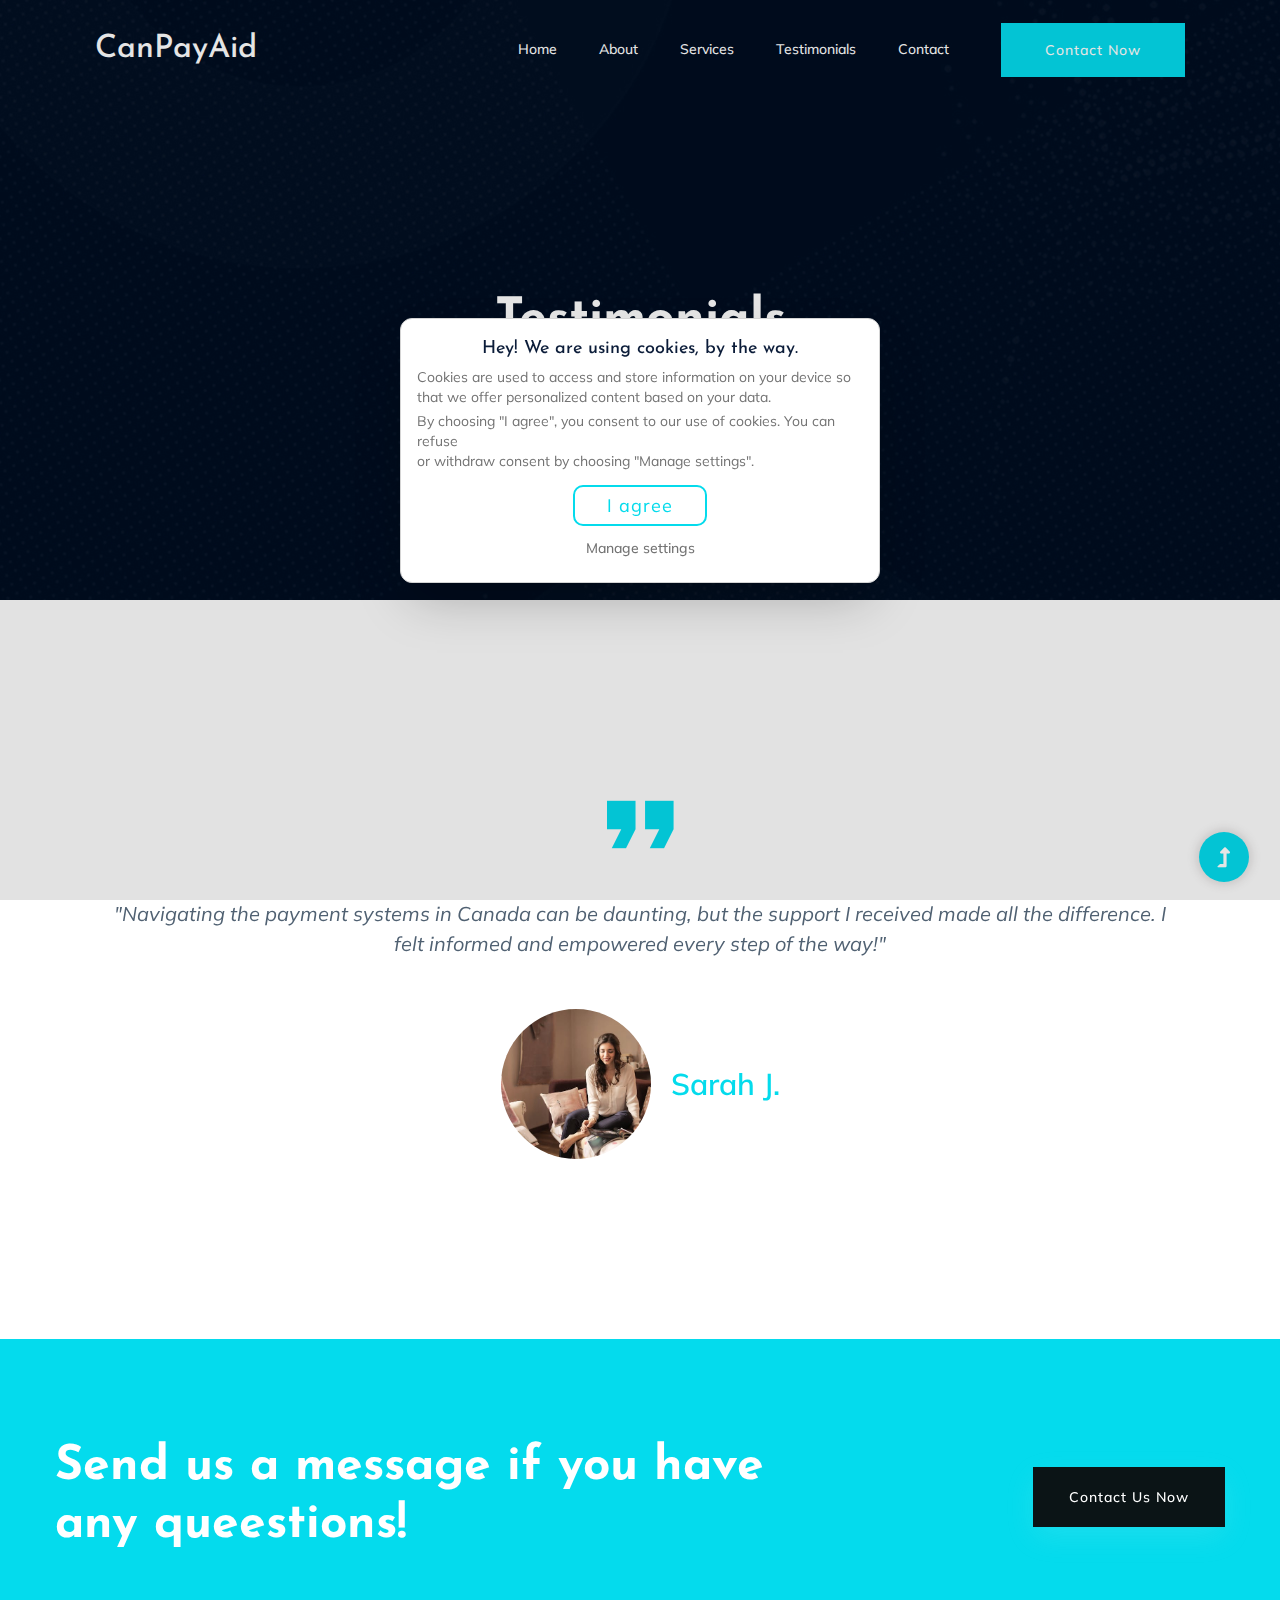
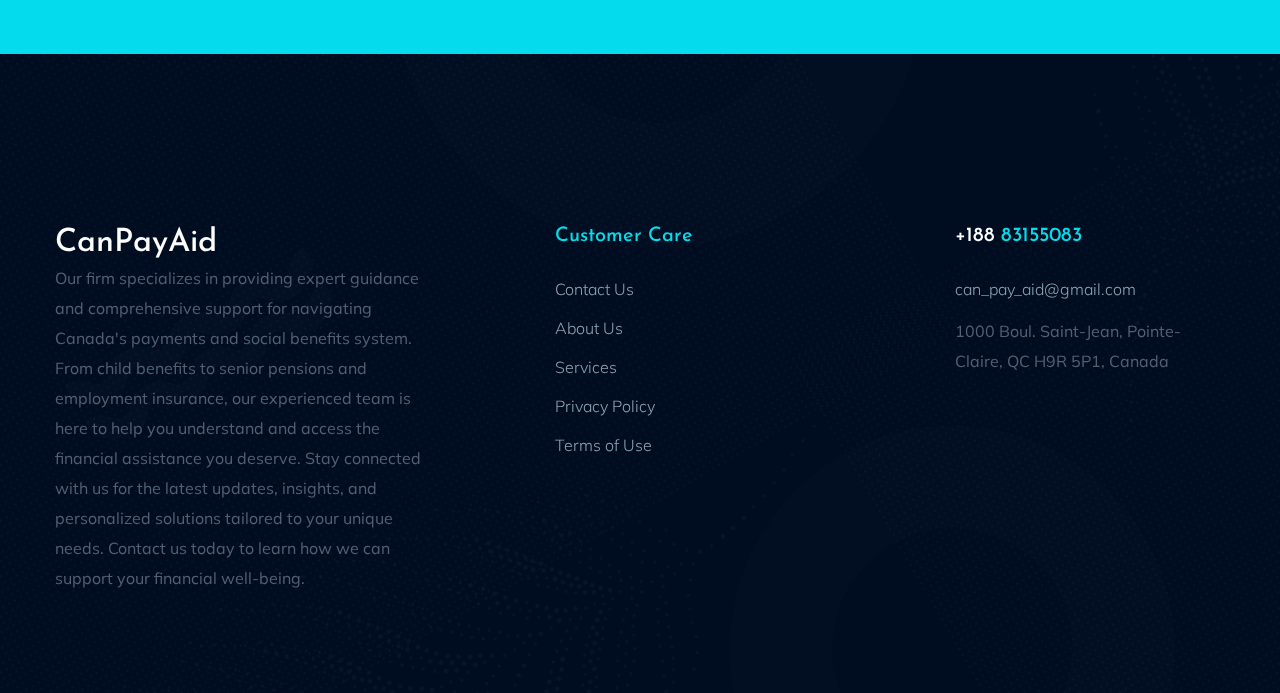
==== commit 8de175e5: "DONE" ====
--- a/testimonials.html
+++ b/testimonials.html
@@ -174,7 +174,7 @@
                                         >
                                             <div class="founder-img">
                                                 <img
-                                                    src="assets/img/testmonial/Homepage_testi.png"
+                                                    src="assets/img/testmonial/Homepage_testi1.jpg"
                                                     alt=""
                                                 />
                                             </div>
@@ -208,7 +208,7 @@
                                         >
                                             <div class="founder-img">
                                                 <img
-                                                    src="assets/img/testmonial/Homepage_testi.png"
+                                                    src="assets/img/testmonial/Homepage_testi2.jpg"
                                                     alt=""
                                                 />
                                             </div>
@@ -242,7 +242,7 @@
                                         >
                                             <div class="founder-img">
                                                 <img
-                                                    src="assets/img/testmonial/Homepage_testi.png"
+                                                    src="assets/img/testmonial/Homepage_testi3.jpg"
                                                     alt=""
                                                 />
                                             </div>
@@ -277,7 +277,7 @@
                                         >
                                             <div class="founder-img">
                                                 <img
-                                                    src="assets/img/testmonial/Homepage_testi.png"
+                                                    src="assets/img/testmonial/Homepage_testi4.jpg"
                                                     alt=""
                                                 />
                                             </div>
--- a/assets/css/style.css
+++ b/assets/css/style.css
@@ -3053,6 +3053,7 @@
 }
 .project-gallery-area .portfolio-wrapper .portfolio-thumb img {
     width: 100%;
+    object-fit: cover;
 }
 .project-gallery-area .portfolio-wrapper .portfolio-thumb::before {
     position: absolute;
@@ -3166,6 +3167,13 @@
     font-weight: 500;
     line-height: 1.5;
 }
+.testimonial-area .testimonial-caption .testimonial-founder img {
+    width: 150px;
+    height: 150px;
+    object-fit: cover;
+    border-radius: 50%;
+}
+
 .h1-testimonial-active button.slick-arrow {
     position: absolute;
     top: 50%;
